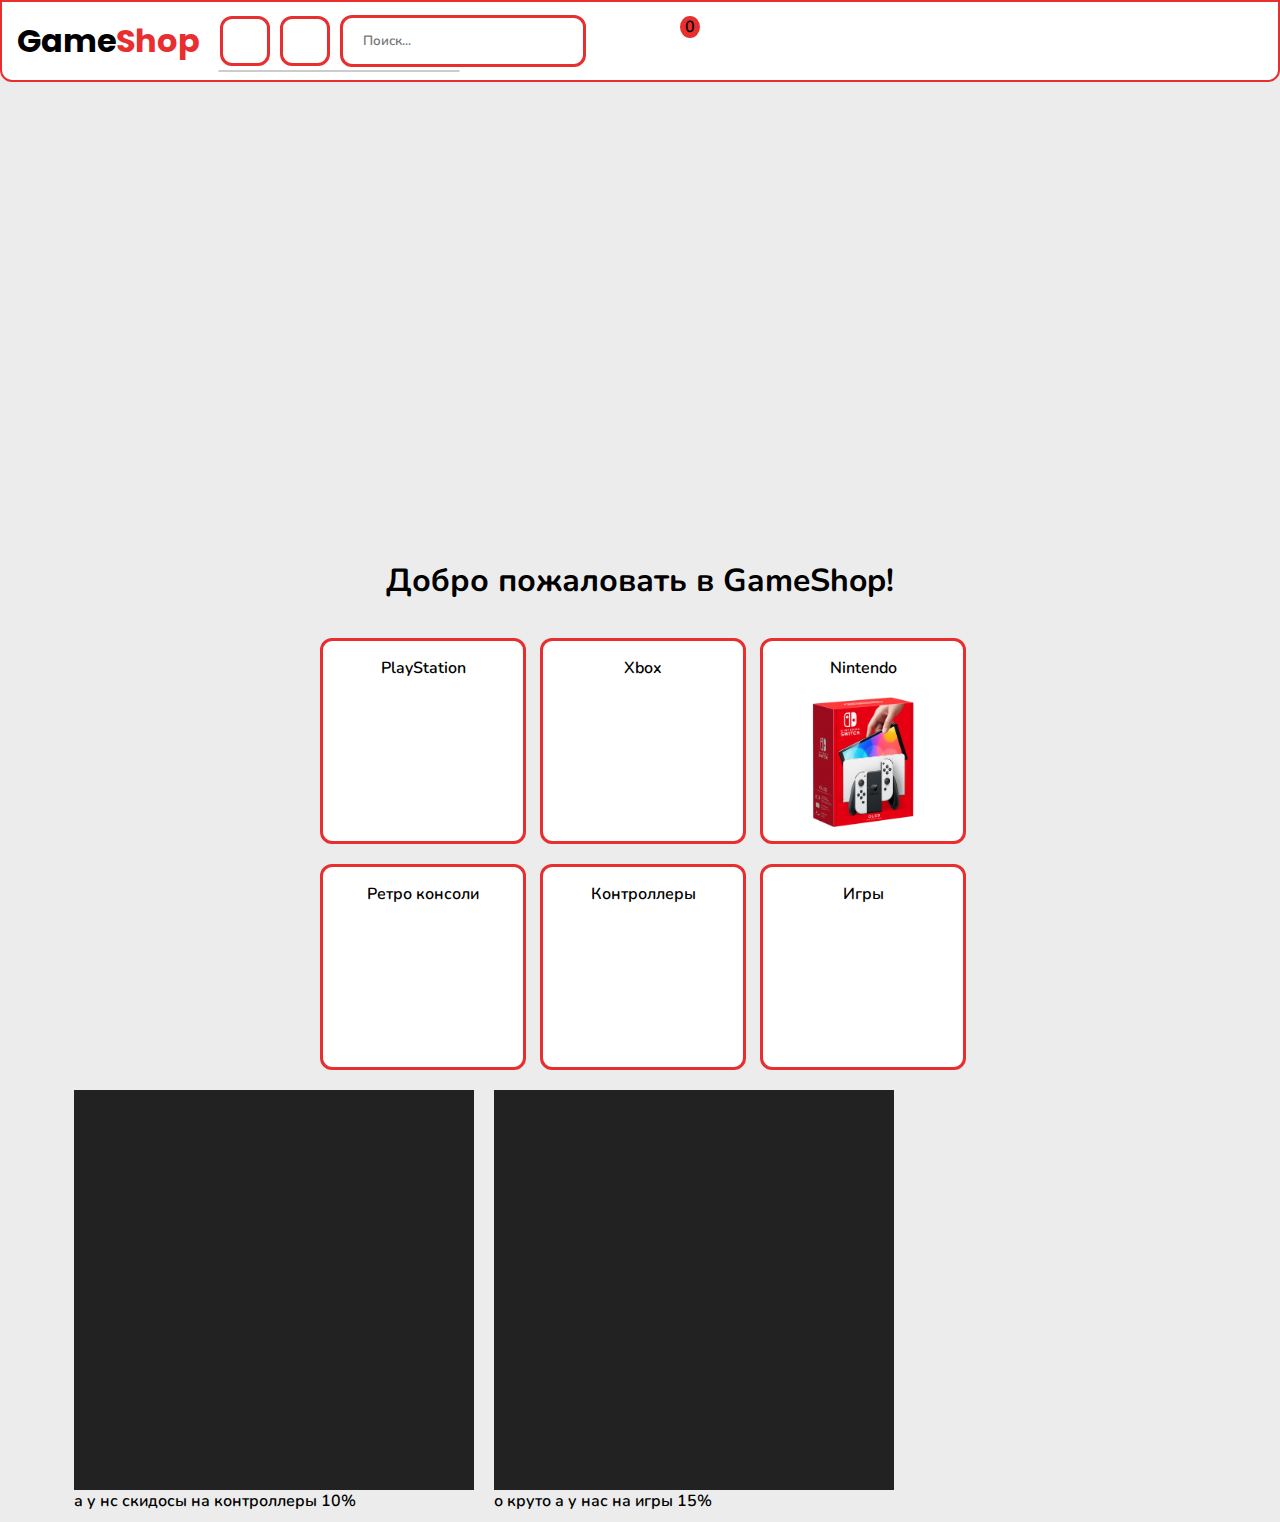
==== index.html @ 3e8d2399 "Add files via upload" ====
<!DOCTYPE html>
<html lang="en">
<head>
    <meta charset="UTF-8">
    <meta name="viewport" content="width=device-width, initial-scale=1.0">
    <link rel="stylesheet" href="style.css">
    <link rel="stylesheet" href="light.css" id="cssFile">
    <title>Document</title>
</head>
<body>
    <header>
        <div>
        <h1>Game<span>Shop</span></h1>
        <button onclick="changeCSS()"><i style="color: rgb(201, 0, 0); font-size:17.5px;" class="fa-solid fa-moon"></i></button>
        <button onclick="toggleBasket()"><i style="color: rgb(201, 0, 0); font-size:17.5px;" class="fa-solid fa-cart-shopping"></i></button>
        </div>
        <div><input type="text" id="searchInput" placeholder="Поиск..."></div>
    </header>
    <main>
        <div class="banner">
            <div class="bg">
                <video src="https://media.gamestop.com/v/gamestop/MIN_15Acquisition_USA_15s_VDG_NTF_EN_HOV_BN_NA_1_1/mp41080p" autoplay loop muted></video>
            </div>
            <div class="vid">
                <video src="https://media.gamestop.com/v/gamestop/MIN_15Acquisition_USA_15s_VDG_NTF_EN_HOV_BN_NA_1_1/mp41080p" autoplay loop muted></video>
            </div>
        </div>
        <h2>Добро пожаловать в GameShop!</h2>
        <div style="width: 660px; display: flex; flex-wrap: wrap;">
            <a href="catalog.html">
                <div class="choose">
                    <p>PlayStation</p>
                    <img src="https://iclub-service.ru/wp-content/uploads/2021/11/playstation-5-with-dualsense-front-product-shot-01-ps5-en-30jul20.png" alt="">
                </div>
            </a>
            <a href="">
                <div class="choose">
                    <p>Xbox</p>
                    <img src="https://assets.xboxservices.com/assets/0b/28/0b2854b9-a7e7-47dd-b4f8-a371567854b2.png?n=Xbox-Series-S_Buy-Box_0_01_829x799.png" alt="">
                </div>
            </a>
            <a href="catalog.html#nintendo">
                <div class="choose">
                    <p style="margin: 16px 0px 2px 0px;">Nintendo<p>
                    <img style="margin: 0px;" src="some website stuffs/115461-switch-oled-white-boxart-1200x675.png" alt="">
                </div>
            </a>
            <a href="">
                <div class="choose">
                    <p>Ретро консоли</p>
                    <img src="https://upload.wikimedia.org/wikipedia/commons/thumb/8/83/Wii_console.png/1200px-Wii_console.png" alt="">
                </div>
            </a>
            <a href="">
                <div class="choose">
                    <p>Контроллеры</p>
                    <img src="https://cdn.cs.1worldsync.com/syndication/mediaserverredirect/0601e5db58aae832806b5c13f822d3a6/original.png" alt="">
                </div>
            </a>
            <a href="">
                <div class="choose">
                    <p>Игры</p>
                    <img src="https://i5.walmartimages.com/seo/Minecraft-Starter-Collection-PlayStation-4_abc13599-5dd8-4ae2-97fb-2f4a1c88d375_2.d4a0d3318a8bd70de9651e1b0133ace2.png" alt="">
                </div>
            </a>
        </div>
        <div class="cardholder">
            <a href=""><div class="card"></div>а у нс скидосы на контроллеры 10%</a>
            <a href=""><div class="card"></div>о круто а у нас на игры 15%</a>
        </div>
    </main>
    <p class="items"><span id="totalItemsCompact"> 0 </span></p>
    <div id="basketContainer">
        <div class="basket hidden" id="basket">
            <h2 style="width: 40%; margin: 5px">Корзина</h2>
            <p style="width: 40%; margin: 5px;">Товаров: <span id="totalItems">0</span></p>
            <p style="width: 40%; margin: 5px;">Полная цена: $<span id="totalPrice">0.00</span></p>
            <button style="margin: 5px;" onclick="removeAllFromBasket()">Убрать всё</button>
            <div id="productListContainer">
                <div id="productList"></div>
                <div id="customScrollbar"></div>
            </div>
        </div>
    </div>
    <div class="search" id="searchResultsContainer">
        <ul id="searchResults"></ul>
        <div id="customScrollbar"></div>
    </div>
    <!-- <div id="container">
        <div id="element-4">Element 4</div>
        <div id="element-2">Element 2</div>
        <div id="element-3">Element 3</div>
        <div id="element-1">Element 1</div>
    </div>
    <button onclick="sortElements()">Sort Elements by ID</button>
    <div class="search" id="searchResultsContainer">
        <ul id="searchResults"></ul>
    </div> -->

    <script src="script.js"></script>
    <script src="https://kit.fontawesome.com/0df576463f.js" crossorigin="anonymous"></script>
</body>
</html>
---- style.css ----
@import url('https://fonts.googleapis.com/css2?family=Nunito:wght@200..1000&family=Poppins:wght@400;500&display=swap');
@media screen and (max-width: 873px) {
    body{
        width:100%;
    }
  }

.hidden { display: none; }
body{
    font-family: "Nunito";
    font-weight: 600;
    margin: 0;
    transition: 0.5s;
    overflow-x: hidden;
    /* width: 200%; */
}
main{
    flex-direction: column;
    align-items: center;
    display: flex;
}
header{
    font-family: "Poppins";
    margin: 0px;
    display: flex;
    align-items: center;
    border-radius: 0px 0px 12px 12px;
    position: sticky;
    transition: 0.5s;
    display: flex;
}
header div{
    display: flex;
    align-items: center;
}
h1{
    margin: 15px;
}
h1 span{
    color: rgb(232, 46, 46);
}
button{
    padding: 10px;
    margin: 5px;
    background-color: transparent;
    font-family: "Nunito";
    border: 3px solid rgb(232, 46, 46);
    border-radius: 12px;
    font-size: medium;
    font-weight: 600;
    transition: 0.3s;
}
header button{
    width: 50px;
    height: 50px;
}
header button:hover{
    transform: scale(110%);
}
.choose{
    width: 200px;
    height: 200px;
    border-radius: 12px;
    display: flex;
    align-items: center;
    flex-direction: column;
    transition: 0.5s;
}
a{
    display: block;
    width: 200px;
    margin: 10px;
    text-decoration: none;
}
.choose img{
    height: 130px;
    margin: 7px ;
}
main h2{
    font-size: xx-large;
    transition: 0.5s;
}
#searchResultsContainer {
    max-height: 250px;
    overflow-y: auto;
    position: absolute ;
    top:70px; left: 218px;
    border-radius: 12px;
    scrollbar-width: none;
    transition: 0.5s;
    width: 230px;
    padding-right: 10px;
    
}

#searchResults {
    list-style-type: none;
    padding: 0;
    margin: 0;
    
}

#searchResults li {
    transition: 0.5s;
    padding: 10px;
}

#searchResults li:last-child {
    border-bottom: none; /* Remove bottom border for the last list item */
}
header input{
    font-weight: 600;
    font-family: "Nunito";
    width: 200px;
    padding: 11.5px 20px;
    border-radius: 12px;
    border: 3px solid rgb(232, 46, 46);
    outline: 0;
    margin: 5px;
    transition: 0.5s;
    height: 22.2px;
}
.bar{
    display: flex;
    justify-content: center;
    align-items: center;
    background-color: rgb(232, 46, 46);
    width:100%;
    color:rgb(233, 233, 233);
    height: 50px;
}
.listing{
    border: 3px solid rgb(232, 46, 46);
    border-radius: 12px;
    padding: 12px;
    background-color: white;
    margin: 5px;
    display: flex;
    flex-direction: column;
    align-items: center;
    width: 230px;
    transition: 0.5s;
    height: 355px;
}
.listing img{
    height: 230px;
}
.price{
    color: rgb(232, 46, 46);
    font-size: 23px;
    margin: 15px 7px;
}
.addtocart{
    background-color: rgb(232, 46, 46); 
    color: white;
}
.addtocart:hover{
    background-color: rgb(186, 12, 12);
    border-color: rgb(186, 12, 12);
}
.container{
    width: 80%;
    max-width: 1115.2px;
    display: flex;
    flex-direction: column;
}
.brand{
    display: flex;
    flex-wrap: wrap;
}
.items{
    position: absolute;
    top: 0px;
    left: 680px;
    background-color: rgb(232, 46, 46);
    border-radius: 100%;
    width: 20px;
    text-align: center;
}
.basket{
    border: 3px solid rgb(232, 46, 46);
    width: 400px; 
    border-radius: 12px;
    padding: 10px;
    position: absolute;
    top: 70px; left: 270px;
    background-color: white;
    height: 530px;
    overflow-y:visible;
    scrollbar-width: none;
    transition: 0.5s;
    z-index: 100;
}
.product{
    margin: 5px;
}
.removeBtn{
    margin: 0px;
}
#customScrollbar {
    position: absolute;
    top: 0;
    right: 0; /* Adjust the positioning as needed */
    width: 8px; /* Adjust the width as needed */
    background-color: rgb(232, 46, 46); /* Adjust the color as needed */
    border-radius: 4px; /* Rounded corners */
    margin: 2px;
}
#customScrollbar:hover {
    cursor: pointer;
}
#productList {
    max-height: 350px;
    overflow-y: scroll;
    padding-right: 20px; /* Space for the custom scrollbar */
    scrollbar-width: none;

}
#productListContainer {
    position: absolute;
    height: auto; 
    overflow-y: scroll;
    max-height: 400px;
    scrollbar-width: none;
    padding-right: 20px;
}
#productList::-webkit-scrollbar-button {
    display: none;
}
.banner{
    width: 100%;
    height: 450px;
    overflow: hidden;
    display: flex;
    align-items: center;
    position: relative;
    padding-top: -56.25%;
    z-index: -100;
}
.cardholder{
    display: flex;
    width: 90%;
}
.card{
    width: 400px;
    height: 400px;
    background-color: #222;
}
.cardholder a{
    width: auto;
}
.bg{
    position: absolute;
    top: 1;
    left: 0;
}
.bg {
    position: absolute;
    top: 0;
    left: 0;
    width: 100%;
    height: 100%;
    overflow: hidden;
    filter: blur(20px);
}

.bg video {
    position: absolute;
    top: 50%;
    left: 50%;
    width: 100%;
    height: auto;
    object-fit: cover;
    transform: translate(-50%, -50%);
}

.vid{
    position: absolute;
    top: 0;
    left: 0;
    width: 100%;
    height: 100%;
    display: flex;
    align-items: center;
    justify-content: center;
}

.vid video {
    width: auto;
    height: 250%;
    z-index: 1;
    max-width: 100%;
}
.alt-l{
    display: flex;
    flex-direction: row ;
    border: 3px solid rgb(232, 46, 46);
    border-radius: 12px;
    /* padding: 12px; */
    background-color: white;
    margin: 10px;
    align-items: center;
    width: 420px;
    transition: 0.5s;
    padding: 12px 20px;
}
.alt-l div{
    display: flex;
    flex-direction: column;
    margin: 0px 10px;
}
.alt-l .price{
    margin: 10px 5px;
}
.alt-l h3{
    margin: 5px 5px;
}
---- light.css ----
#searchResultsContainer {
    border: 1px solid #ccc; /* Optional: Add a border for visual clarity */
}
#searchResults li {
    border-bottom: 1px solid #eee; /* Optional: Add a bottom border for list items */
}
.search{
    background-color: white;
}
a{
    color: black;
}
.choose{
    background-color: rgb(255, 255, 255);
    border: 3px solid rgb(232, 46, 46);
}
header{
    background-color: white;
    border: 2px solid rgb(232, 46, 46);
}
body{
    background-color: #ececec;
}
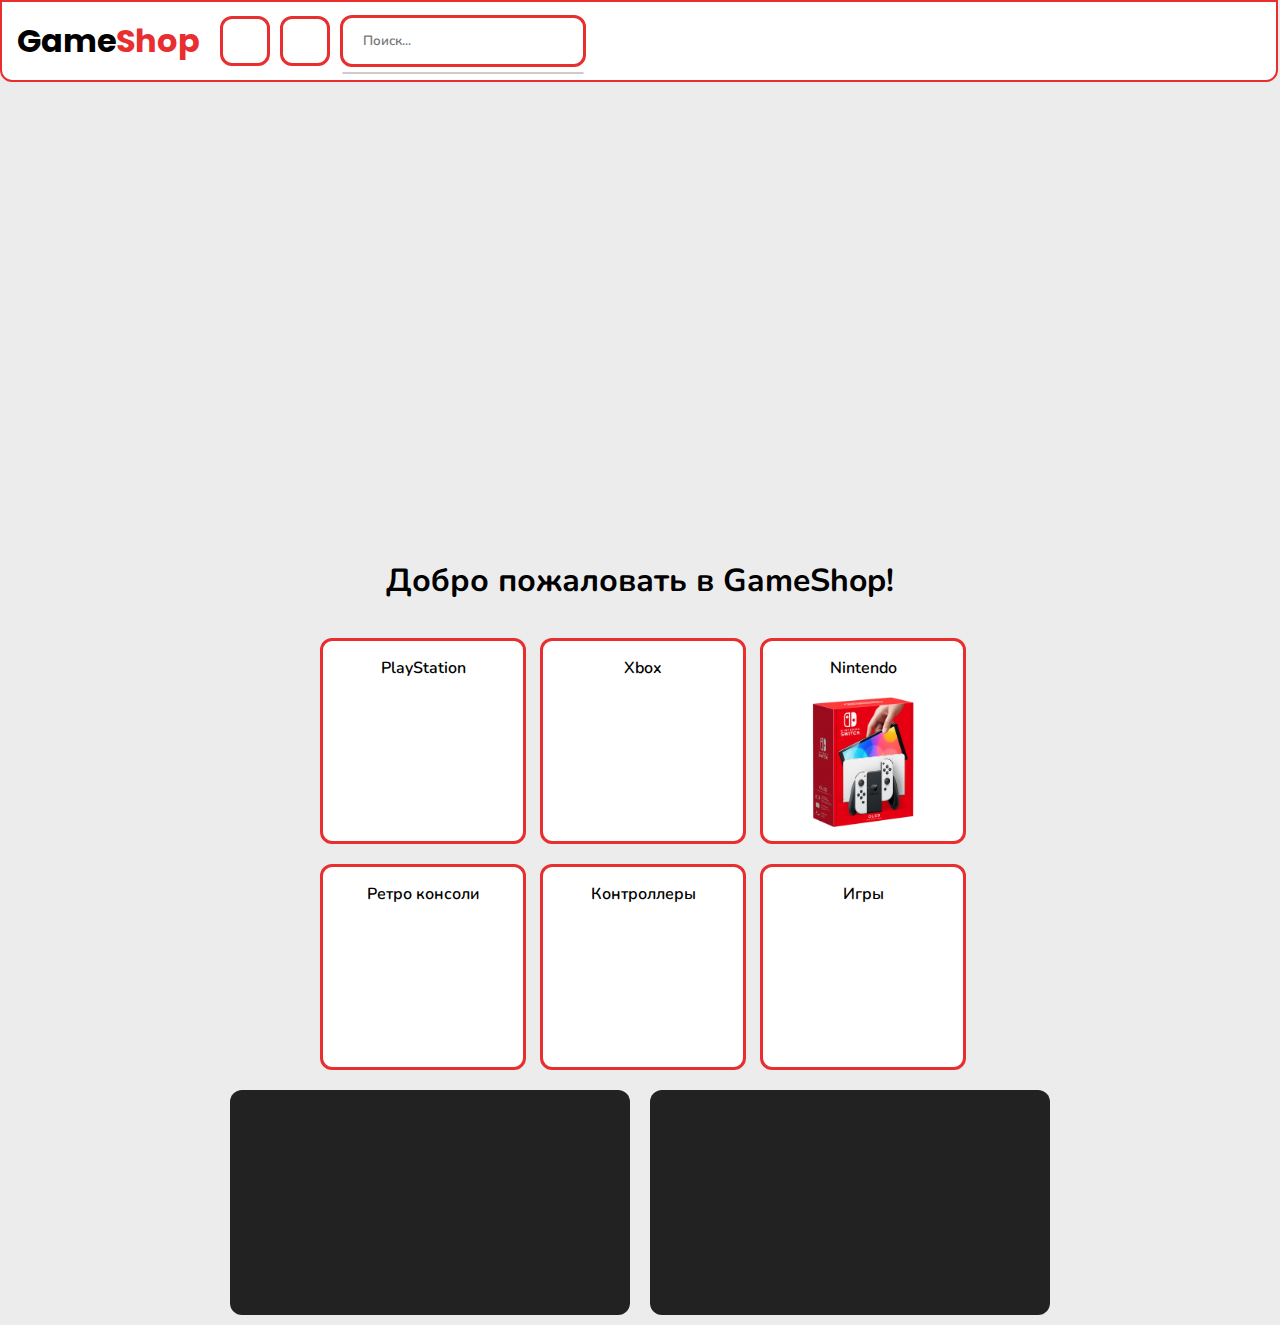
==== commit 6971553e: "Add files via upload" ====
--- a/index.html
+++ b/index.html
@@ -10,11 +10,15 @@
 <body>
     <header>
         <div>
-        <h1>Game<span>Shop</span></h1>
-        <button onclick="changeCSS()"><i style="color: rgb(201, 0, 0); font-size:17.5px;" class="fa-solid fa-moon"></i></button>
-        <button onclick="toggleBasket()"><i style="color: rgb(201, 0, 0); font-size:17.5px;" class="fa-solid fa-cart-shopping"></i></button>
-        </div>
-        <div><input type="text" id="searchInput" placeholder="Поиск..."></div>
+            <h1>Game<span>Shop</span></h1>
+            <button onclick="changeCSS()"><i style="color: rgb(201, 0, 0); font-size:17.5px;" class="fa-solid fa-moon"></i></button>
+            <button onclick="toggleBasket()"><i style="color: rgb(201, 0, 0); font-size:17.5px;" class="fa-solid fa-cart-shopping"></i></button>
+            </div>
+            <div><input type="text" id="searchInput" placeholder="Поиск...">
+                <div class="search" id="searchResultsContainer">
+                <ul id="searchResults"></ul>
+                <div id="customScrollbar"></div>
+            </div></div>
     </header>
     <main>
         <div class="banner">
@@ -26,7 +30,7 @@
             </div>
         </div>
         <h2>Добро пожаловать в GameShop!</h2>
-        <div style="width: 660px; display: flex; flex-wrap: wrap;">
+        <div class="ccontainer">
             <a href="catalog.html">
                 <div class="choose">
                     <p>PlayStation</p>
@@ -65,11 +69,11 @@
             </a>
         </div>
         <div class="cardholder">
-            <a href=""><div class="card"></div>а у нс скидосы на контроллеры 10%</a>
-            <a href=""><div class="card"></div>о круто а у нас на игры 15%</a>
+            <a href=""><div class="card"><img style="border-radius: 12px; width: 400px;" src="https://media.gamestop.com/i/gamestop/20OffPOPS4XB1_WK17_856x480_2Up_Feature_D_1.webp" alt=""></div></a>
+            <a href=""><div class="card"><img style="border-radius: 12px; width: 400px;" src="https://media.gamestop.com/i/gamestop/B2G1FreePOGames_WK17_856x480_2Up_Feature_D_1.webp" alt=""></div></a>
         </div>
     </main>
-    <p class="items"><span id="totalItemsCompact"> 0 </span></p>
+    <!-- <p class="items"><span id="totalItemsCompact"> 0 </span></p> -->
     <div id="basketContainer">
         <div class="basket hidden" id="basket">
             <h2 style="width: 40%; margin: 5px">Корзина</h2>
@@ -82,10 +86,7 @@
             </div>
         </div>
     </div>
-    <div class="search" id="searchResultsContainer">
-        <ul id="searchResults"></ul>
-        <div id="customScrollbar"></div>
-    </div>
+
     <!-- <div id="container">
         <div id="element-4">Element 4</div>
         <div id="element-2">Element 2</div>
--- a/style.css
+++ b/style.css
@@ -1,9 +1,41 @@
 @import url('https://fonts.googleapis.com/css2?family=Nunito:wght@200..1000&family=Poppins:wght@400;500&display=swap');
-@media screen and (max-width: 873px) {
-    body{
-        width:100%;
+@media screen and (max-width: 834px) {
+    .cardholder{
+        flex-direction: column;
+
+    }
+    .cardholder a{
+        display: flex;
+        justify-content: center;
     }
   }
+  @media screen and (max-width: 588px) {
+    #searchResultsContainer {
+        top: 140px !important;
+        left: 15% !important;
+    }
+    header {
+        display: flex;
+        flex-direction: column;
+    }
+    .banner{
+        height:215px !important;
+    }
+    .basket {
+        top: 145px !important;
+        left: 2% !important;
+        width: 90% !important;
+        height: 73% !important;
+    }
+    .card{
+        width: 80% !important;
+        height: auto !important;
+    }
+    .cardholder a img{
+        width: 100% !important;
+        
+    }
+}
 
 .hidden { display: none; }
 body{
@@ -18,6 +50,7 @@
     flex-direction: column;
     align-items: center;
     display: flex;
+    text-align: center;
 }
 header{
     font-family: "Poppins";
@@ -28,6 +61,7 @@
     position: sticky;
     transition: 0.5s;
     display: flex;
+    width: 99.5%;
 }
 header div{
     display: flex;
@@ -57,6 +91,9 @@
 header button:hover{
     transform: scale(110%);
 }
+header a{
+    margin: 0;
+}
 .choose{
     width: 200px;
     height: 200px;
@@ -84,13 +121,12 @@
     max-height: 250px;
     overflow-y: auto;
     position: absolute ;
-    top:70px; left: 218px;
+    top:70px; left: 340px;
     border-radius: 12px;
     scrollbar-width: none;
     transition: 0.5s;
     width: 230px;
     padding-right: 10px;
-    
 }
 
 #searchResults {
@@ -167,6 +203,7 @@
 .brand{
     display: flex;
     flex-wrap: wrap;
+    justify-content: center;
 }
 .items{
     position: absolute;
@@ -240,10 +277,12 @@
 .cardholder{
     display: flex;
     width: 90%;
+    justify-content: center;
 }
 .card{
     width: 400px;
-    height: 400px;
+    height: 225px;
+    border-radius: 12px;
     background-color: #222;
 }
 .cardholder a{
@@ -314,4 +353,12 @@
 }
 .alt-l h3{
     margin: 5px 5px;
+}
+.ccontainer{
+    width: 90%; 
+    max-width: 660px;
+    display: flex; 
+    flex-wrap: wrap;
+    align-items: center;
+    justify-content: center;
 }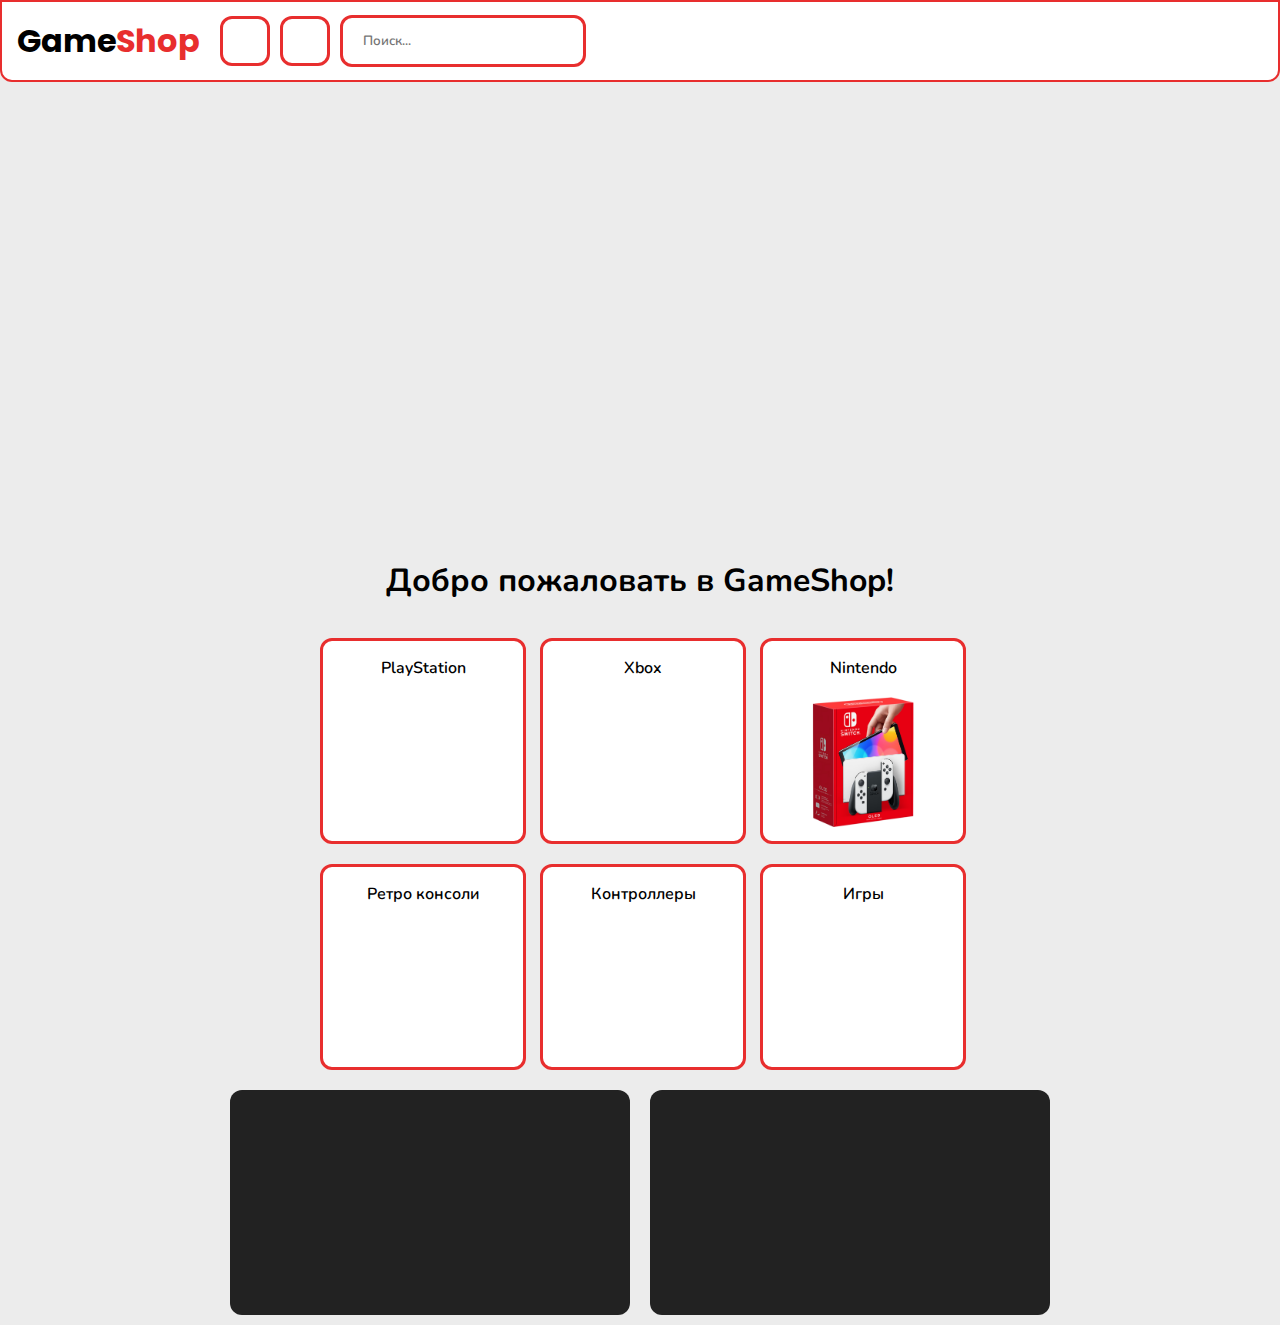
==== commit b40ddd26: "Add files via upload" ====
--- a/index.html
+++ b/index.html
@@ -8,17 +8,19 @@
     <title>Document</title>
 </head>
 <body>
+    <!-- onclick="toggleBasket()" -->
     <header>
         <div>
             <h1>Game<span>Shop</span></h1>
             <button onclick="changeCSS()"><i style="color: rgb(201, 0, 0); font-size:17.5px;" class="fa-solid fa-moon"></i></button>
-            <button onclick="toggleBasket()"><i style="color: rgb(201, 0, 0); font-size:17.5px;" class="fa-solid fa-cart-shopping"></i></button>
+            <button id="toggleCartButton"><i style="color: rgb(201, 0, 0); font-size:17.5px;" class="fa-solid fa-cart-shopping"></i></button>
             </div>
-            <div><input type="text" id="searchInput" placeholder="Поиск...">
+            <div>
+                <input type="text" id="searchInput" placeholder="Поиск...">
                 <div class="search" id="searchResultsContainer">
                 <ul id="searchResults"></ul>
-                <div id="customScrollbar"></div>
-            </div></div>
+                </div>
+            </div>
     </header>
     <main>
         <div class="banner">
--- a/style.css
+++ b/style.css
@@ -2,12 +2,16 @@
 @media screen and (max-width: 834px) {
     .cardholder{
         flex-direction: column;
-
     }
     .cardholder a{
         display: flex;
         justify-content: center;
     }
+  }
+  @media screen and (max-width:469px) {
+    html, body {
+        overflow-x: hidden;
+        }
   }
   @media screen and (max-width: 588px) {
     #searchResultsContainer {
@@ -36,15 +40,12 @@
         
     }
 }
-
 .hidden { display: none; }
 body{
     font-family: "Nunito";
     font-weight: 600;
     margin: 0;
     transition: 0.5s;
-    overflow-x: hidden;
-    /* width: 200%; */
 }
 main{
     flex-direction: column;
@@ -61,7 +62,6 @@
     position: sticky;
     transition: 0.5s;
     display: flex;
-    width: 99.5%;
 }
 header div{
     display: flex;
@@ -127,6 +127,7 @@
     transition: 0.5s;
     width: 230px;
     padding-right: 10px;
+    display: none;
 }
 
 #searchResults {
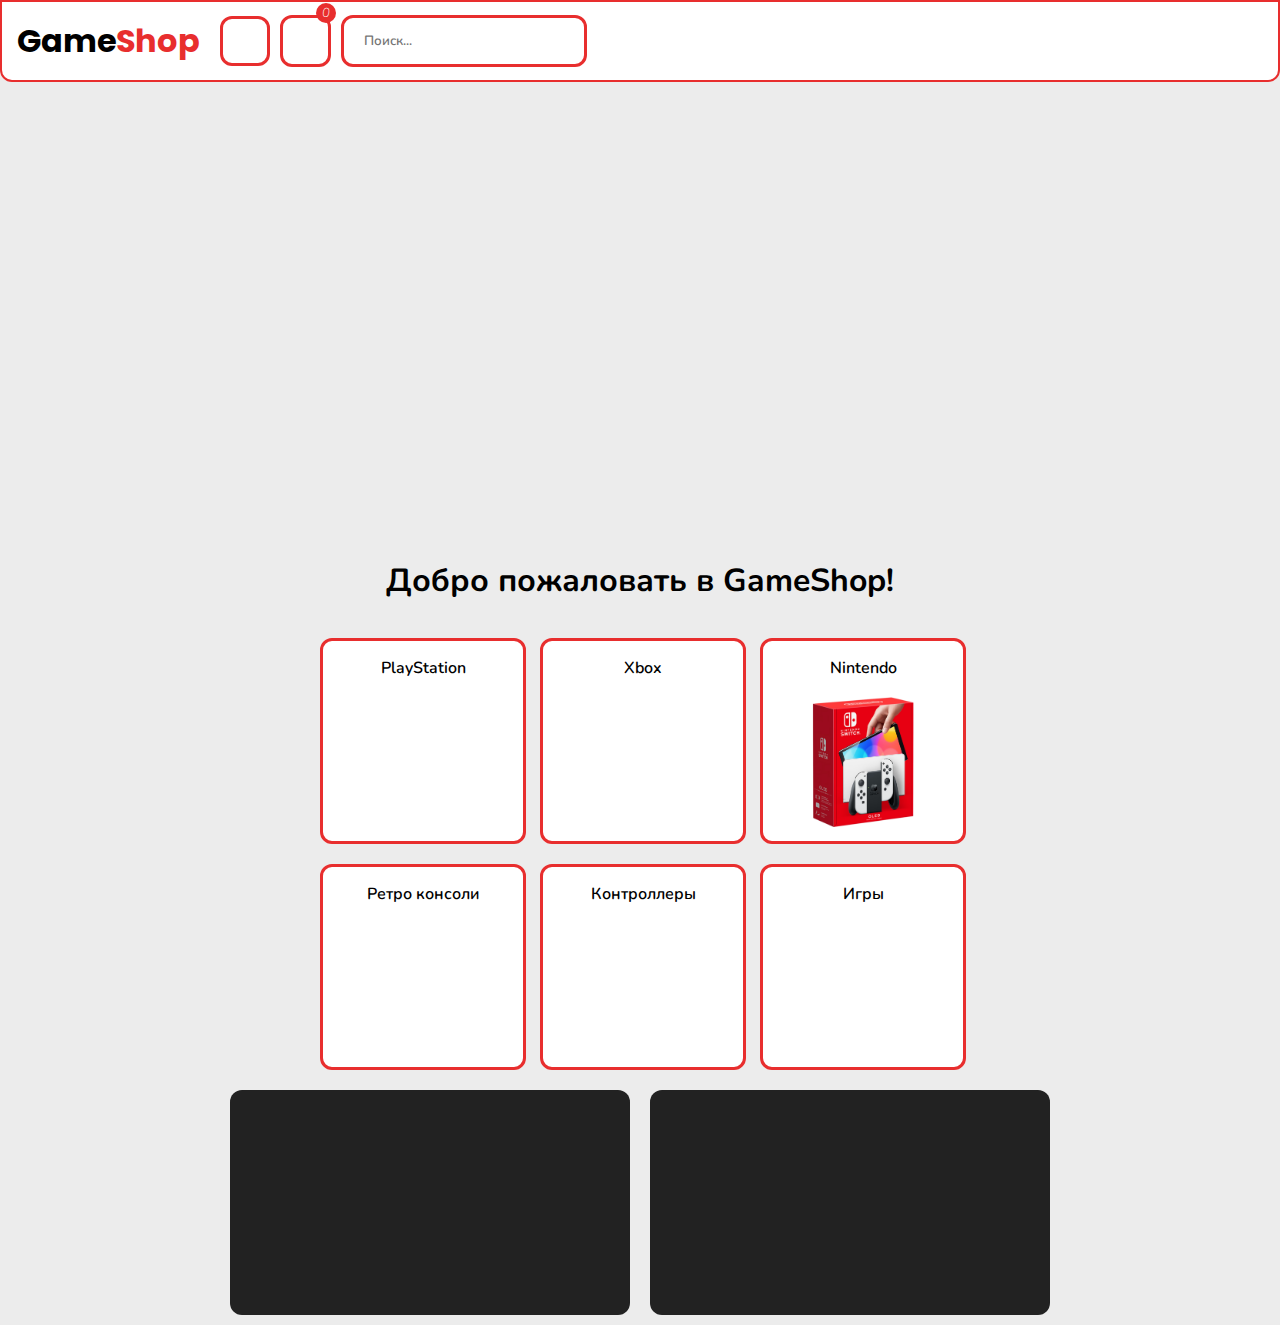
==== commit ff6d124c: "cart" ====
--- a/index.html
+++ b/index.html
@@ -5,7 +5,7 @@
     <meta name="viewport" content="width=device-width, initial-scale=1.0">
     <link rel="stylesheet" href="style.css">
     <link rel="stylesheet" href="light.css" id="cssFile">
-    <title>Document</title>
+    <title>GameShop</title>
 </head>
 <body>
     <!-- onclick="toggleBasket()" -->
@@ -13,7 +13,7 @@
         <div>
             <h1>Game<span>Shop</span></h1>
             <button onclick="changeCSS()"><i style="color: rgb(201, 0, 0); font-size:17.5px;" class="fa-solid fa-moon"></i></button>
-            <button id="toggleCartButton"><i style="color: rgb(201, 0, 0); font-size:17.5px;" class="fa-solid fa-cart-shopping"></i></button>
+            <a class="btn" href="cart.html"><i style="color: rgb(201, 0, 0); font-size:17.5px;" class="fa-solid fa-cart-shopping"><p class="items"><span id="totalItemsCompact"> 0 </span></p></i></a>
             </div>
             <div>
                 <input type="text" id="searchInput" placeholder="Поиск...">
@@ -75,19 +75,6 @@
             <a href=""><div class="card"><img style="border-radius: 12px; width: 400px;" src="https://media.gamestop.com/i/gamestop/B2G1FreePOGames_WK17_856x480_2Up_Feature_D_1.webp" alt=""></div></a>
         </div>
     </main>
-    <!-- <p class="items"><span id="totalItemsCompact"> 0 </span></p> -->
-    <div id="basketContainer">
-        <div class="basket hidden" id="basket">
-            <h2 style="width: 40%; margin: 5px">Корзина</h2>
-            <p style="width: 40%; margin: 5px;">Товаров: <span id="totalItems">0</span></p>
-            <p style="width: 40%; margin: 5px;">Полная цена: $<span id="totalPrice">0.00</span></p>
-            <button style="margin: 5px;" onclick="removeAllFromBasket()">Убрать всё</button>
-            <div id="productListContainer">
-                <div id="productList"></div>
-                <div id="customScrollbar"></div>
-            </div>
-        </div>
-    </div>
 
     <!-- <div id="container">
         <div id="element-4">Element 4</div>
--- a/style.css
+++ b/style.css
@@ -32,12 +32,37 @@
         height: 73% !important;
     }
     .card{
-        width: 80% !important;
+        width: 100% !important;
         height: auto !important;
     }
     .cardholder a img{
-        width: 100% !important;
+        width: 100% !important;   
+    }
+}
+@media screen and (max-width: 768px) {
+    #cart{
+        margin: 5px !important;
+    }
+    #basketContainer{
+        flex-direction: column !important;
+        align-items: center !important;
+        height: auto!important;
+    }
+    .basket{
+        width: 101% !important;
+        height: 440px !important;
         
+    }
+    #productListContainer{
+        height: 440px !important;
+        width: 86% !important;
+    }
+    .things{
+        width: 95% !important;
+        margin: 15px;
+    }
+    #productList{
+        height: 440px !important;
     }
 }
 .hidden { display: none; }
@@ -69,6 +94,7 @@
 }
 h1{
     margin: 15px;
+    width: fit-content;
 }
 h1 span{
     color: rgb(232, 46, 46);
@@ -84,15 +110,41 @@
     font-weight: 600;
     transition: 0.3s;
 }
+header .btn{
+    padding: 10px;
+    margin: 5px;
+    background-color: transparent;
+    font-family: "Nunito";
+    border: 3px solid rgb(232, 46, 46);
+    border-radius: 12px;
+    font-size: medium;
+    font-weight: 600;
+    transition: 0.3s;
+    width: 25.2px;
+    height: 25.2px;
+    display: flex;
+    align-items: center;
+    justify-content: center;
+    
+}
+header .btn i{
+    position: relative;
+    top: 22px;
+    left: 0px;
+}
 header button{
     width: 50px;
     height: 50px;
 }
-header button:hover{
+button:hover{
+    transform: scale(110%);
+}
+header .btn:hover{
     transform: scale(110%);
 }
 header a{
     margin: 0;
+    width: fit-content;
 }
 .choose{
     width: 200px;
@@ -207,30 +259,52 @@
     justify-content: center;
 }
 .items{
-    position: absolute;
-    top: 0px;
-    left: 680px;
+    font-size: small;
+    font-weight: 100;
+    color: white;
+    position: relative;
+    top: -50px;
+    left: 20px;
     background-color: rgb(232, 46, 46);
     border-radius: 100%;
     width: 20px;
-    text-align: center;
+    height: 20px;
+    display: flex;
+    justify-content: center;
+    align-items: center;
 }
 .basket{
-    border: 3px solid rgb(232, 46, 46);
+    /* border: 3px solid rgb(232, 46, 46);
     width: 400px; 
     border-radius: 12px;
     padding: 10px;
     position: absolute;
-    top: 70px; left: 270px;
     background-color: white;
     height: 530px;
     overflow-y:visible;
     scrollbar-width: none;
     transition: 0.5s;
-    z-index: 100;
+    z-index: 100; */
+    display: flex;
+    width: 60%;
+    border: 3px solid rgb(232, 46, 46);
+    border-radius: 12px;
+    margin: 0px 10px;
+    background-color: white;
+    transition: 0.5s;
+}
+#basketContainer{
+    margin: 1%;
+    width: 95%;
+    display: flex;
+    flex-direction: row;
+    border-radius: 12px;
+    height: 500px;
+    justify-content: center;
 }
 .product{
-    margin: 5px;
+    margin: 10px;
+    text-align: left;
 }
 .removeBtn{
     margin: 0px;
@@ -248,19 +322,20 @@
     cursor: pointer;
 }
 #productList {
-    max-height: 350px;
+    height: 500px;
     overflow-y: scroll;
     padding-right: 20px; /* Space for the custom scrollbar */
     scrollbar-width: none;
-
+    height: 500px;
+    width: 90%;
 }
 #productListContainer {
     position: absolute;
-    height: auto; 
     overflow-y: scroll;
-    max-height: 400px;
+    height: 495px;
     scrollbar-width: none;
     padding-right: 20px;
+    width:53%;
 }
 #productList::-webkit-scrollbar-button {
     display: none;
@@ -362,4 +437,28 @@
     flex-wrap: wrap;
     align-items: center;
     justify-content: center;
+}
+.things{
+    padding: 10px;
+    width: 250px;
+    height: auto;
+    border-radius: 12px;
+    border: 3px solid rgb(232, 46, 46);
+    background-color: white;
+    transition: 0.5s;
+}
+.promocode{
+    border: 3px solid rgb(232, 46, 46);
+    border-radius: 12px;
+    height: 40px;
+    font-weight: 600;
+    font-family: "Nunito";
+    outline: 0;
+    transition: 0.5s;
+    padding: 0px 7px;
+    width: 106.2px;
+}
+.promo-code-section{
+    display: flex;
+    align-items: center;
 }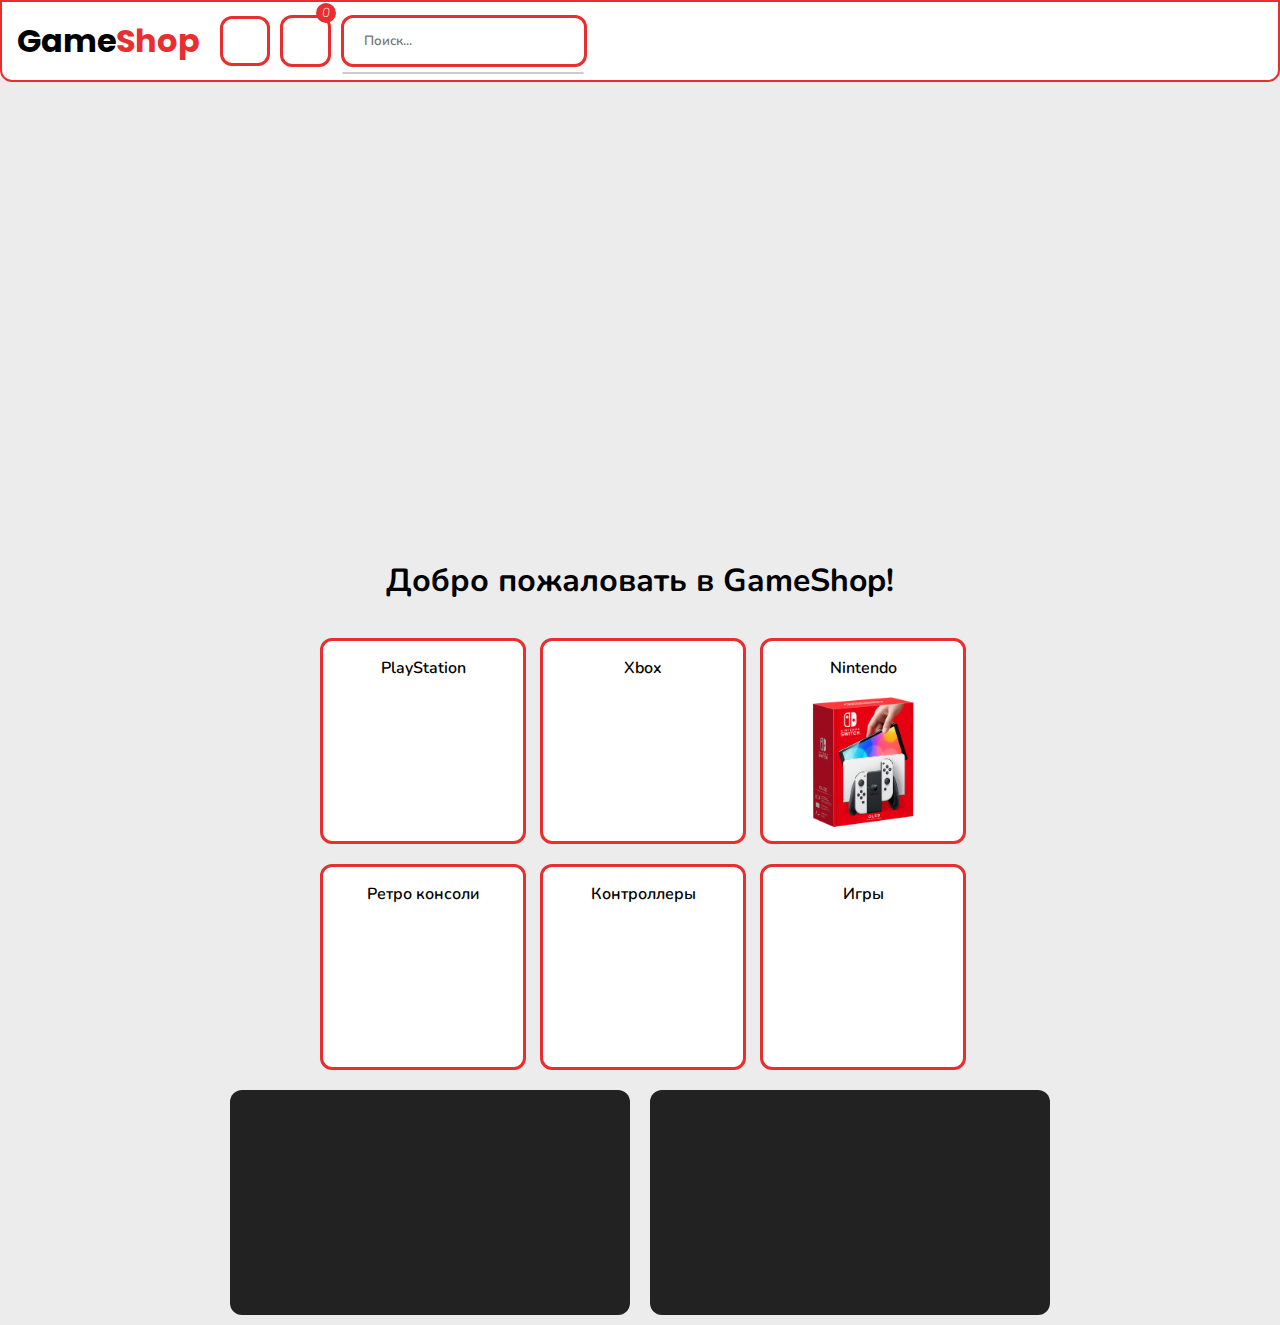
==== commit 070b2700: "Add files via upload" ====
--- a/index.html
+++ b/index.html
@@ -15,11 +15,11 @@
             <button onclick="changeCSS()"><i style="color: rgb(201, 0, 0); font-size:17.5px;" class="fa-solid fa-moon"></i></button>
             <a class="btn" href="cart.html"><i style="color: rgb(201, 0, 0); font-size:17.5px;" class="fa-solid fa-cart-shopping"><p class="items"><span id="totalItemsCompact"> 0 </span></p></i></a>
             </div>
-            <div>
-                <input type="text" id="searchInput" placeholder="Поиск...">
-                <div class="search" id="searchResultsContainer">
+            <div><input type="text" id="searchInput" placeholder="Поиск...">
+            </div>
+            <div class="search" id="searchResultsContainer" style="display: inline;">
                 <ul id="searchResults"></ul>
-                </div>
+                <div id="customScrollbar"></div>
             </div>
     </header>
     <main>
@@ -39,7 +39,7 @@
                     <img src="https://iclub-service.ru/wp-content/uploads/2021/11/playstation-5-with-dualsense-front-product-shot-01-ps5-en-30jul20.png" alt="">
                 </div>
             </a>
-            <a href="">
+            <a href="catalog.html#xbox">
                 <div class="choose">
                     <p>Xbox</p>
                     <img src="https://assets.xboxservices.com/assets/0b/28/0b2854b9-a7e7-47dd-b4f8-a371567854b2.png?n=Xbox-Series-S_Buy-Box_0_01_829x799.png" alt="">
@@ -57,7 +57,7 @@
                     <img src="https://upload.wikimedia.org/wikipedia/commons/thumb/8/83/Wii_console.png/1200px-Wii_console.png" alt="">
                 </div>
             </a>
-            <a href="">
+            <a href="catalog.html#cont">
                 <div class="choose">
                     <p>Контроллеры</p>
                     <img src="https://cdn.cs.1worldsync.com/syndication/mediaserverredirect/0601e5db58aae832806b5c13f822d3a6/original.png" alt="">
@@ -71,8 +71,8 @@
             </a>
         </div>
         <div class="cardholder">
-            <a href=""><div class="card"><img style="border-radius: 12px; width: 400px;" src="https://media.gamestop.com/i/gamestop/20OffPOPS4XB1_WK17_856x480_2Up_Feature_D_1.webp" alt=""></div></a>
-            <a href=""><div class="card"><img style="border-radius: 12px; width: 400px;" src="https://media.gamestop.com/i/gamestop/B2G1FreePOGames_WK17_856x480_2Up_Feature_D_1.webp" alt=""></div></a>
+            <a href="catalog.html#ps4"><div class="card"><img style="border-radius: 12px; width: 400px;" src="https://media.gamestop.com/i/gamestop/20OffPOPS4XB1_WK17_856x480_2Up_Feature_D_1.webp" alt=""></div></a>
+            <a href="catalog.html#cont"><div class="card"><img style="border-radius: 12px; width: 400px;" src="https://media.gamestop.com/i/gamestop/B2G1FreePOGames_WK17_856x480_2Up_Feature_D_1.webp" alt=""></div></a>
         </div>
     </main>
 
--- a/style.css
+++ b/style.css
@@ -252,6 +252,7 @@
     max-width: 1115.2px;
     display: flex;
     flex-direction: column;
+    margin-bottom: 100px;
 }
 .brand{
     display: flex;
